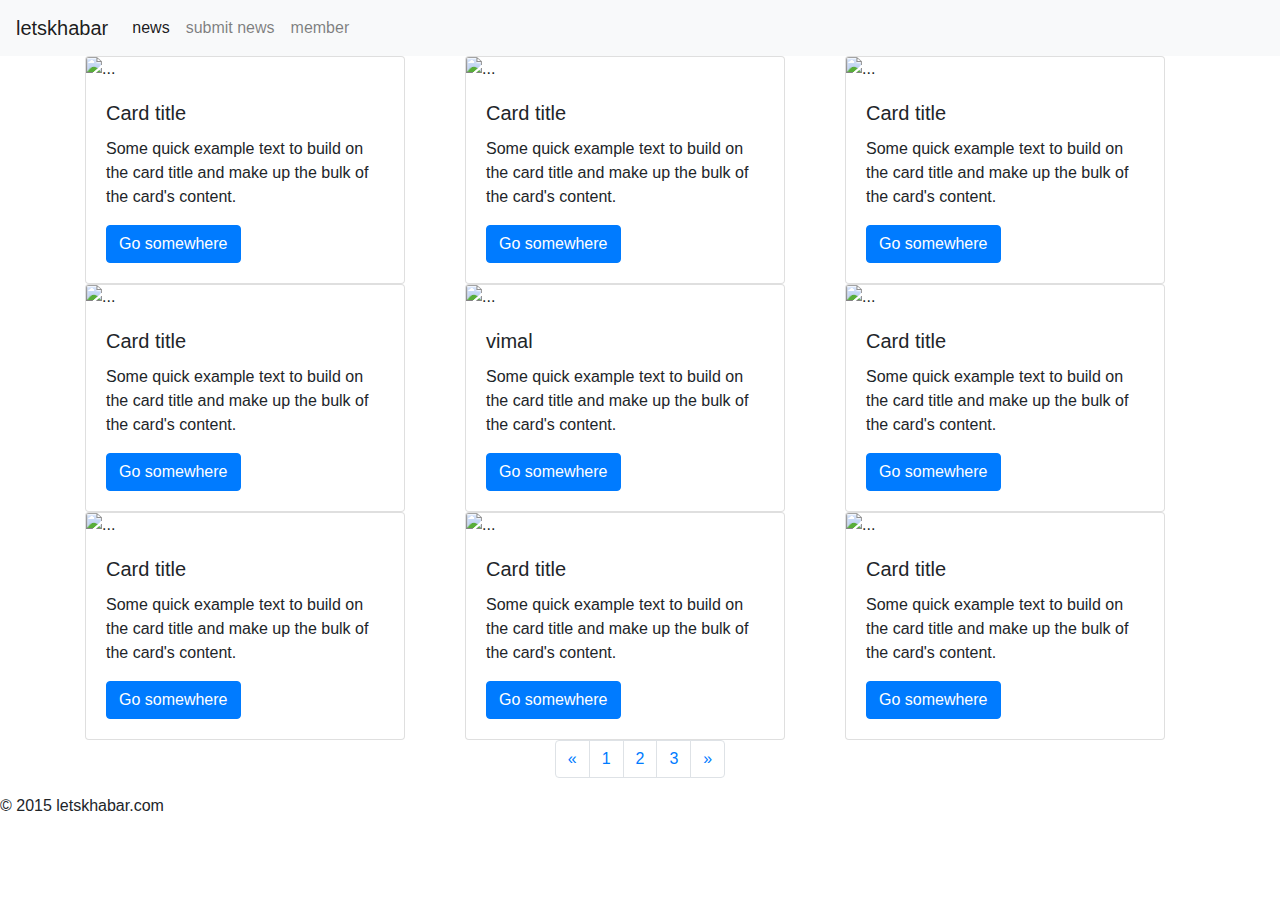
==== index.html @ 5028dd3f "post" ====
<!DOCTYPE html>
<html lang="en">
<head>
    <meta charset="UTF-8">
    <meta name="viewport" content="width=device-width, initial-scale=1.0">
    <meta name="keywords" content="letskhabar,vimal,news,letskhabarnews,letskhabar news,submit news, lets khabar, latest news, lates news, your news, my news">
    <title>letskhabar</title>
    <link rel="shortcut icon" href="images/vimal.png" type="image/x-icon">
    <link rel="stylesheet" href="css/style.css">
    <link rel="stylesheet" href="https://maxcdn.bootstrapcdn.com/bootstrap/4.4.1/css/bootstrap.min.css">
    <script src="https://ajax.googleapis.com/ajax/libs/jquery/3.4.1/jquery.min.js"></script>
    <script src="https://cdnjs.cloudflare.com/ajax/libs/popper.js/1.16.0/umd/popper.min.js"></script>
    <script src="https://maxcdn.bootstrapcdn.com/bootstrap/4.4.1/js/bootstrap.min.js"></script>
    <script data-ad-client="ca-pub-4417247577413599" async src="https://pagead2.googlesyndication.com/pagead/js/adsbygoogle.js"></script>
    <script async custom-element="amp-ad" src="https://cdn.ampproject.org/v0/amp-ad-0.1.js"></script>
</head>
<body>
    <!-- ********************************************************header***************************************************************** -->
    <header>
    <nav class="navbar navbar-expand-lg navbar-light bg-light">
        <a class="navbar-brand" href="https://letskhabar.com">letskhabar</a>
        <button class="navbar-toggler" type="button" data-toggle="collapse" data-target="#navbarNav" aria-controls="navbarNav" aria-expanded="false" aria-label="Toggle navigation">
          <span class="navbar-toggler-icon"></span>
        </button>
        <div class="collapse navbar-collapse" id="navbarNav">
          <ul class="navbar-nav">
            <li class="nav-item active">
              <a class="nav-link" href="https://letskhabar.com">news</a>
            </li>
            <li class="nav-item">
              <a class="nav-link" href="page/submit.html">submit news</a>
            </li>
            <li class="nav-item">
              <a class="nav-link" href="page/index.html">member</a>
            </li>
          </ul>
        </div>
      </nav>
    </header>

      <!-- ********************************************************post***************************************************************** -->

<div class="post">
    <div class="container">
        <div class="row">
<!-- ********************************************************post1***************************************************************** -->
        <div class="col-md-4 post">
              <div class="card" style="width: 20rem;">
               <img src="images/vimal.png" class="card-img-top" alt="...">
                <div class="card-body">
                <h5 class="card-title">Card title</h5>
                <p class="card-text">Some quick example text to build on the card title and make up the bulk of the card's content.</p>
                <a href="#" class="btn btn-primary">Go somewhere</a>
                </div>
              </div>
        </div>

<!-- ********************************************************post2***************************************************************** -->
        <div class="col-md-4 post">
            <div class="card" style="width: 20rem;">
             <img src="images/vimal.png" class="card-img-top" alt="...">
              <div class="card-body">
              <h5 class="card-title">Card title</h5>
              <p class="card-text">Some quick example text to build on the card title and make up the bulk of the card's content.</p>
              <a href="#" class="btn btn-primary">Go somewhere</a>
              </div>
            </div>
        </div>


<!-- ********************************************************post3***************************************************************** -->
        <div class="col-md-4 post">
            <div class="card" style="width: 20rem;">
             <img src="images/vimal.png" class="card-img-top" alt="...">
              <div class="card-body">
              <h5 class="card-title">Card title</h5>
              <p class="card-text">Some quick example text to build on the card title and make up the bulk of the card's content.</p>
              <a href="#" class="btn btn-primary">Go somewhere</a>
              </div>
            </div>
        </div>

<!-- ********************************************************ads***************************************************************** -->  
   <amp-ad width="100vw" height="320"
        type="adsense"
        data-ad-client="ca-pub-4417247577413599"
        data-ad-slot="9094183787"
        data-auto-format="rspv"
        data-full-width="">
     <div overflow=""></div>
   </amp-ad>

<!-- ********************************************************post4***************************************************************** -->
        <div class="col-md-4 post">
            <div class="card" style="width: 20rem;">
             <img src="images/vimal.png" class="card-img-top" alt="...">
              <div class="card-body">
              <h5 class="card-title">Card title</h5>
              <p class="card-text">Some quick example text to build on the card title and make up the bulk of the card's content.</p>
              <a href="#" class="btn btn-primary">Go somewhere</a>
              </div>
            </div>
        </div>

<!-- ********************************************************post5***************************************************************** -->
        <div class="col-md-4 post">
            <div class="card" style="width: 20rem;">
             <img src="images/vimal.png" class="card-img-top" alt="...">
              <div class="card-body">
              <h5 class="card-title">vimal</h5>
              <p class="card-text">Some quick example text to build on the card title and make up the bulk of the card's content.</p>
              <a href="#" class="btn btn-primary">Go somewhere</a>
              </div>
            </div>
        </div>

<!-- ********************************************************post6***************************************************************** -->
        <div class="col-md-4 post">
            <div class="card" style="width: 20rem;">
             <img src="images/vimal.png" class="card-img-top" alt="...">
              <div class="card-body">
              <h5 class="card-title">Card title</h5>
              <p class="card-text">Some quick example text to build on the card title and make up the bulk of the card's content.</p>
              <a href="#" class="btn btn-primary">Go somewhere</a>
              </div>
            </div>
        </div>


<!-- ********************************************************ads***************************************************************** -->  

<script async src="https://pagead2.googlesyndication.com/pagead/js/adsbygoogle.js"></script>
        <!-- head -->
        <ins class="adsbygoogle"
             style="display:block"
             data-ad-client="ca-pub-4417247577413599"
             data-ad-slot="9094183787"
             data-ad-format="auto"
             data-full-width-responsive="true"></ins>
        <script>
             (adsbygoogle = window.adsbygoogle || []).push({});
 </script>



<!-- ********************************************************post7***************************************************************** -->
<div class="col-md-4 post">
  <div class="card" style="width: 20rem;">
   <img src="images/vimal.png" class="card-img-top" alt="...">
    <div class="card-body">
    <h5 class="card-title">Card title</h5>
    <p class="card-text">Some quick example text to build on the card title and make up the bulk of the card's content.</p>
    <a href="#" class="btn btn-primary">Go somewhere</a>
    </div>
  </div>
</div>

<!-- ********************************************************post8***************************************************************** -->
<div class="col-md-4 post">
<div class="card" style="width: 20rem;">
 <img src="images/vimal.png" class="card-img-top" alt="...">
  <div class="card-body">
  <h5 class="card-title">Card title</h5>
  <p class="card-text">Some quick example text to build on the card title and make up the bulk of the card's content.</p>
  <a href="#" class="btn btn-primary">Go somewhere</a>
  </div>
</div>
</div>


<!-- ********************************************************post9***************************************************************** -->
<div class="col-md-4 post">
<div class="card" style="width: 20rem;">
 <img src="images/vimal.png" class="card-img-top" alt="...">
  <div class="card-body">
  <h5 class="card-title">Card title</h5>
  <p class="card-text">Some quick example text to build on the card title and make up the bulk of the card's content.</p>
  <a href="#" class="btn btn-primary">Go somewhere</a>
  </div>
</div>
</div>

<!-- ********************************************************ads***************************************************************** -->  
<amp-ad width="100vw" height="320"
type="adsense"
data-ad-client="ca-pub-4417247577413599"
data-ad-slot="9094183787"
data-auto-format="rspv"
data-full-width="">
<div overflow=""></div>
</amp-ad>



        </div>
    </div>
</div>

     <!-- ********************************************************footer***************************************************************** -->



<footer>

  <div id="page">
    <nav aria-label="Page navigation example">
     <ul class="pagination justify-content-center">
       <li class="page-item">
         <a class="page-link" href="#" aria-label="Previous">
           <span aria-hidden="true">&laquo;</span>
         </a>
       </li>
       <li class="page-item"><a class="page-link" href="#">1</a></li>
       <li class="page-item"><a class="page-link" href="#">2</a></li>
       <li class="page-item"><a class="page-link" href="#">3</a></li>
       <li class="page-item">
         <a class="page-link" href="#" aria-label="Next">
           <span aria-hidden="true">&raquo;</span>
         </a>
       </li>
     </ul>
   </nav>
 </div>

  <p id="center" >&copy; 2015 letskhabar.com<p>
</footer>

</body>
</html>
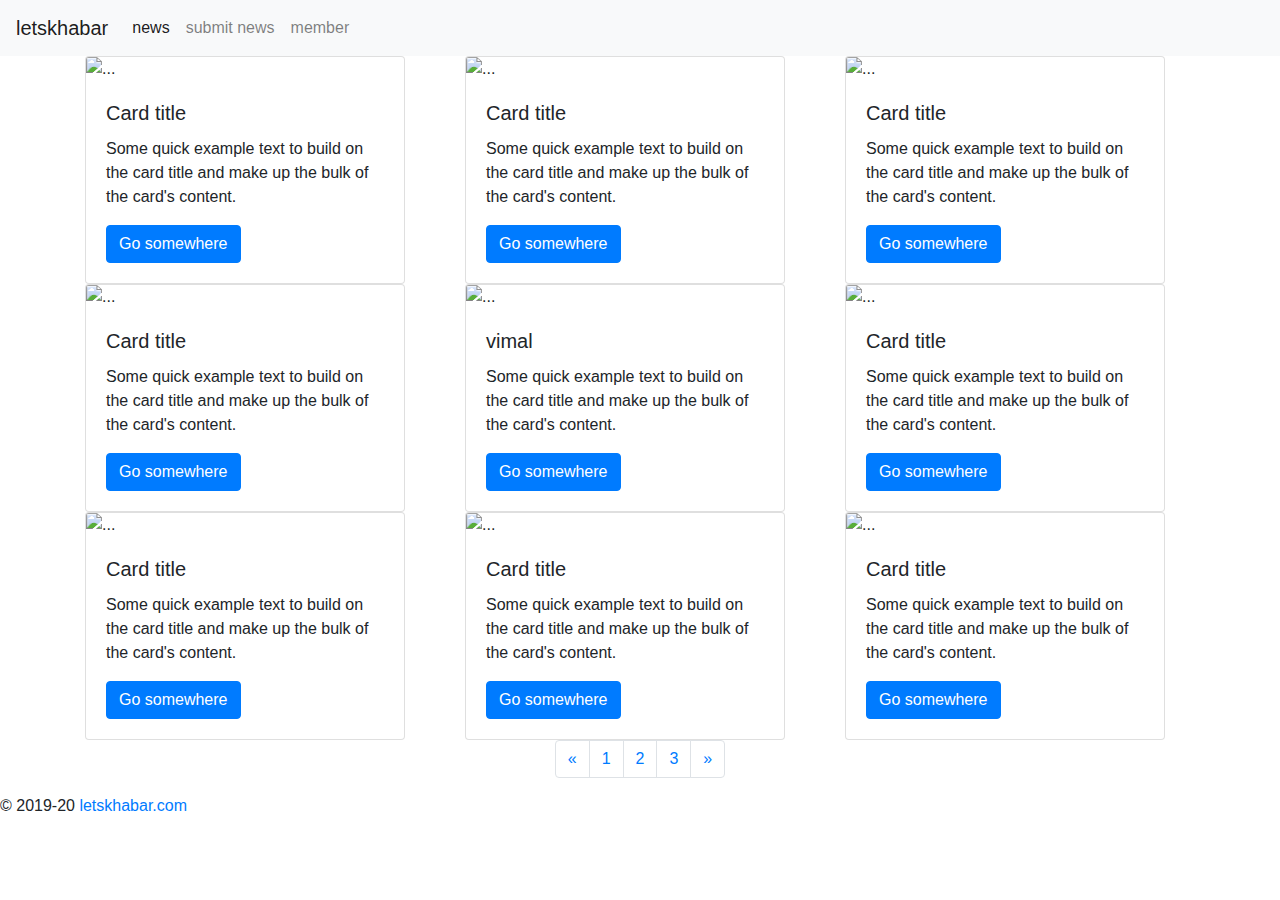
==== commit bc068fe8: "adding ads.txt" ====
--- a/index.html
+++ b/index.html
@@ -38,6 +38,17 @@
       </nav>
     </header>
 
+    <!-- ********************************************************ads***************************************************************** -->  
+    <amp-ad width="100vw" height="320"
+    type="adsense"
+    data-ad-client="ca-pub-4417247577413599"
+    data-ad-slot="9094183787"
+    data-auto-format="rspv"
+    data-full-width="">
+    <div overflow=""></div>
+    </amp-ad>
+
+
       <!-- ********************************************************post***************************************************************** -->
 
 <div class="post">
@@ -222,7 +233,7 @@
    </nav>
  </div>
 
-  <p id="center" >&copy; 2015 letskhabar.com<p>
+  <p id="center" >&copy; 2019-20 <a href="https://letskhabar.com">letskhabar.com</a> <p>
 </footer>
 
 </body>
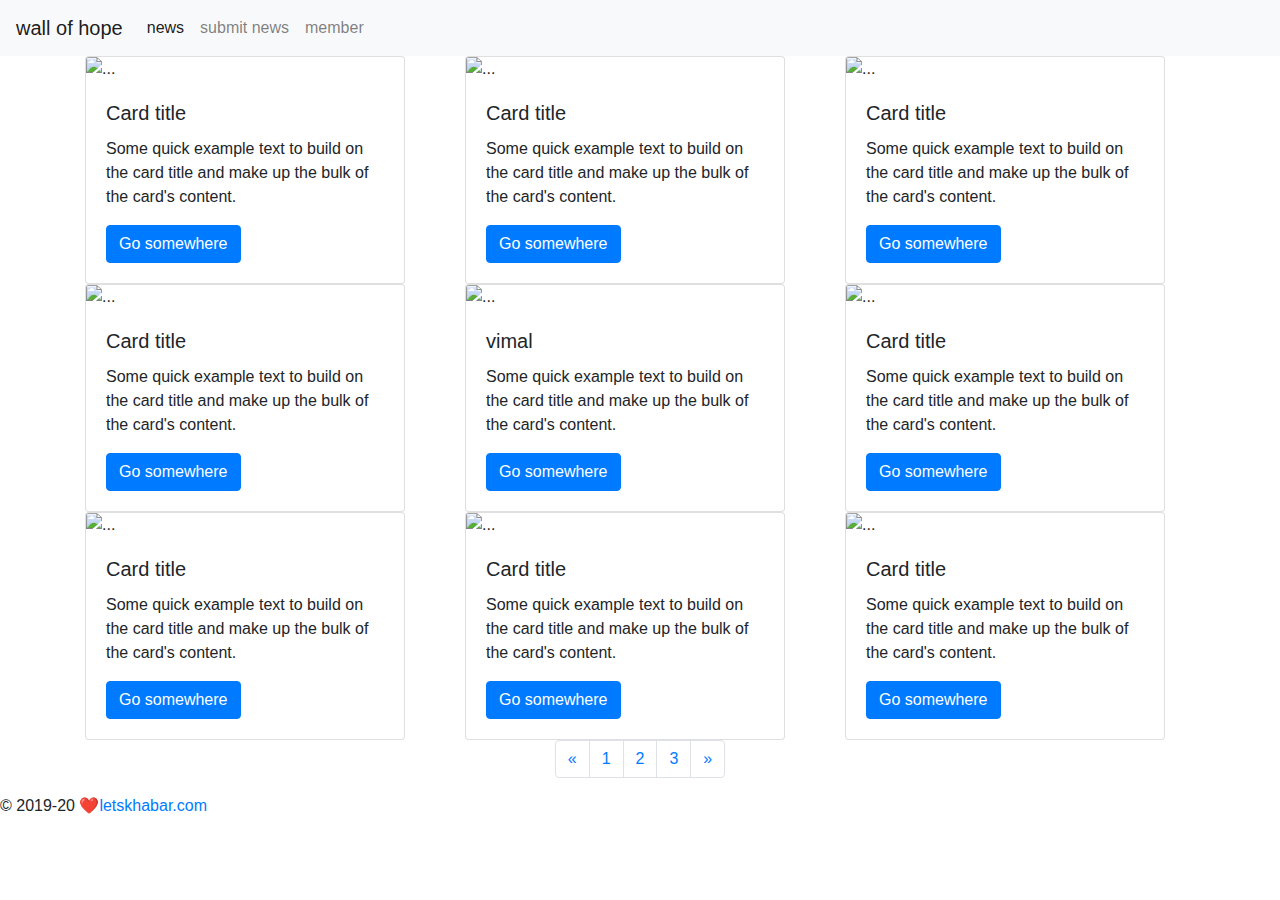
==== commit 826e1cbf: "Merge pull request #1 from vimalverma558/patch-1" ====
--- a/index.html
+++ b/index.html
@@ -18,7 +18,7 @@
     <!-- ********************************************************header***************************************************************** -->
     <header>
     <nav class="navbar navbar-expand-lg navbar-light bg-light">
-        <a class="navbar-brand" href="https://letskhabar.com">letskhabar</a>
+        <a class="navbar-brand" href="https://wallofhope.in/">wall of hope</a>
         <button class="navbar-toggler" type="button" data-toggle="collapse" data-target="#navbarNav" aria-controls="navbarNav" aria-expanded="false" aria-label="Toggle navigation">
           <span class="navbar-toggler-icon"></span>
         </button>
@@ -233,8 +233,8 @@
    </nav>
  </div>
 
-  <p id="center" >&copy; 2019-20 <a href="https://letskhabar.com">letskhabar.com</a> <p>
+  <p id="center" >&copy; 2019-20 <a href="https://letskhabar.com">❤letskhabar.com</a> <p>
 </footer>
 
 </body>
-</html>+</html>
